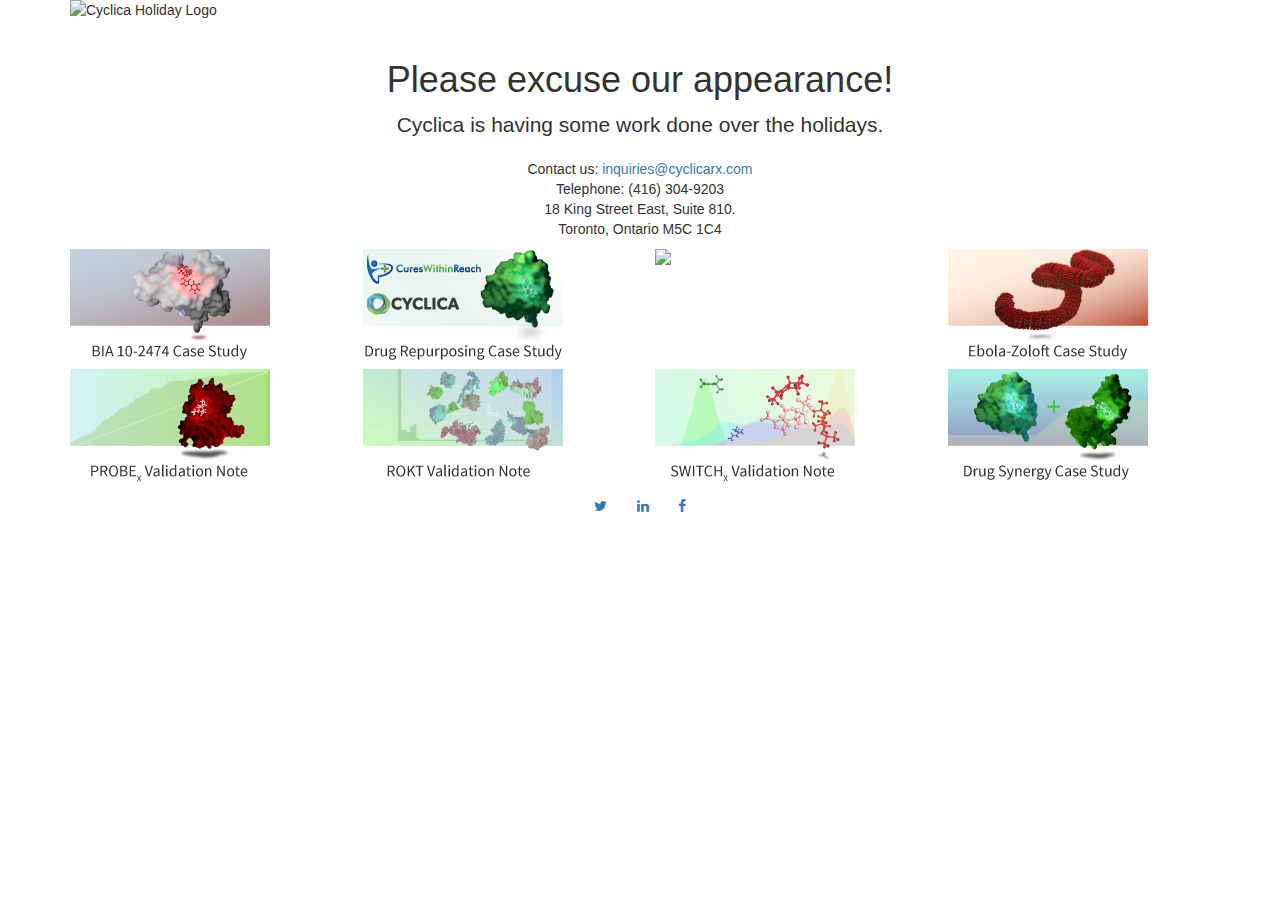
==== index.html @ 0df6b98f "links and pictures" ====
<!DOCTYPE html>
<!-- saved from url=(0039)http://getbootstrap.com/examples/cover/ -->
<html lang="en"><head><meta http-equiv="Content-Type" content="text/html; charset=UTF-8">

        <meta http-equiv="X-UA-Compatible" content="IE=edge">
        <meta name="viewport" content="width=device-width, initial-scale=1">
        <!-- The above 3 meta tags *must* come first in the head; any other head content must come *after* these tags -->
        <meta name="description" content="">
        <meta name="author" content="">
        <link rel="icon" href="favicon.ico">

        <title>Cyclica Inc.</title>

        <!-- Bootstrap core CSS -->
        <link rel="stylesheet" href="https://maxcdn.bootstrapcdn.com/bootstrap/3.3.7/css/bootstrap.min.css" integrity="sha384-BVYiiSIFeK1dGmJRAkycuHAHRg32OmUcww7on3RYdg4Va+PmSTsz/K68vbdEjh4u" crossorigin="anonymous">

        <link href="https://maxcdn.bootstrapcdn.com/font-awesome/4.7.0/css/font-awesome.min.css" rel="stylesheet" integrity="sha384-wvfXpqpZZVQGK6TAh5PVlGOfQNHSoD2xbE+QkPxCAFlNEevoEH3Sl0sibVcOQVnN" crossorigin="anonymous">
        <link rel="stylesheet" href="cyclica.css">
    </head>

    <body>
        <div class="container">
            <div class="row">
                <div class="col-md-12"> 
                    <img class="img-responsive center-block" alt="Cyclica Holiday Logo"  src="img/christmasLogo.png" >
                    <br/>
                    <h1 class="text-center">Please excuse our appearance!</h1>
                    <p class="lead text-center"> Cyclica is having some work done over the holidays. </p>
                    <p class="text-center"> Contact us: <a href="inquiries@cyclicarx.com">inquiries@cyclicarx.com</a> <br/>
                    Telephone: (416) 304-9203<br/>  
                    18 King Street East, Suite 810.<br/> 
                    Toronto, Ontario M5C 1C4
                    </p>
                </div>
            </div>
            <div class="row">
                <div class="col-md-3 col-sm-6"><a href="case-studies/Cyclica_CaseStudy_BIA102474.pdf" target="_blank"><img class="img-responsive" src="img/Panic_Icon_BIA.png"></a></div>
                <div class="col-md-3 col-sm-6"><a href="case-studies/Cyclica_CaseStudy_DrugRepurposing.pdf" target="_blank"><img class="img-responsive" src="img/Panic_Icon_Cures.png"></a></div>
                <div class="col-md-3 col-sm-6"><a href="case-studies/Cyclica_CaseStudy_Decernotinib.pdf" target="_blank"><img class="img-responsive" src="img/Panic_icon_Decernotinib.png"></a></div>
                <div class="col-md-3 col-sm-6"><a href="case-studies/Cyclica_CaseStudy_Sertraline_Ebola_2016.pdf" target="_blank"><img class="img-responsive" src="img/Panic_Icon_Ebola.png"></a></div>
            </div>
            <div class="row">
                <div class="col-md-3 col-sm-6"><a href="validation-notes/Cyclica_ValidationNote_PROBEx.pdf" target="_blank"><img class="img-responsive" src="img/Panic_Icon_PROBEx.png"></a></div>
                <div class="col-md-3 col-sm-6"><a href="validation-notes/Cyclica_ValidationNote_ROKT.pdf" target="_blank"><img class="img-responsive" src="img/Panic_Icon_ROKT.png"></a></div>
                <div class="col-md-3 col-sm-6"><a href="validation-notes/Cyclica_ValidationNote_SWITCHX.pdf" target="_blank"><img class="img-responsive" src="img/Panic_Icon_SWITCHx.png"></a></div>
                <div class="col-md-3 col-sm-6"><a href="case-studies/Cyclica_CaseStudy_Synergy.pdf" target="_blank"><img class="img-responsive" src="img/Panic_Icon_Synergy.png"></a></div>
            </div>
            <div class="row">
                <div class="col-md-12">
                    <p class="text-center">
                    <a class="btn btn-social-icon btn-twitter" href="https://twitter.com/cyclica">
                        <span class="fa fa-twitter"></span>
                    </a>
                    <a class="btn btn-social-icon btn-linkedin" href="https://www.linkedin.com/company/cyclica-inc" target="_blank">
                        <span class="fa fa-linkedin"></span>
                    </a>
                    <a class="btn btn-social-icon btn-facebook" href="https://www.facebook.com/cyclica" target="_blank">
                        <span class="fa fa-facebook"></span>
                    </a>
                    </p>
                </div>
            </div>

        </div>

        <!-- Bootstrap core JavaScript
            ================================================== -->
            <script
                              src="https://code.jquery.com/jquery-3.1.1.min.js"
                              integrity="sha256-hVVnYaiADRTO2PzUGmuLJr8BLUSjGIZsDYGmIJLv2b8="
                              crossorigin="anonymous"></script>
            <!-- Latest compiled and minified JavaScript -->
            <script src="https://maxcdn.bootstrapcdn.com/bootstrap/3.3.7/js/bootstrap.min.js" integrity="sha384-Tc5IQib027qvyjSMfHjOMaLkfuWVxZxUPnCJA7l2mCWNIpG9mGCD8wGNIcPD7Txa" crossorigin="anonymous"></script>
    </body></html>
---- cyclica.css ----

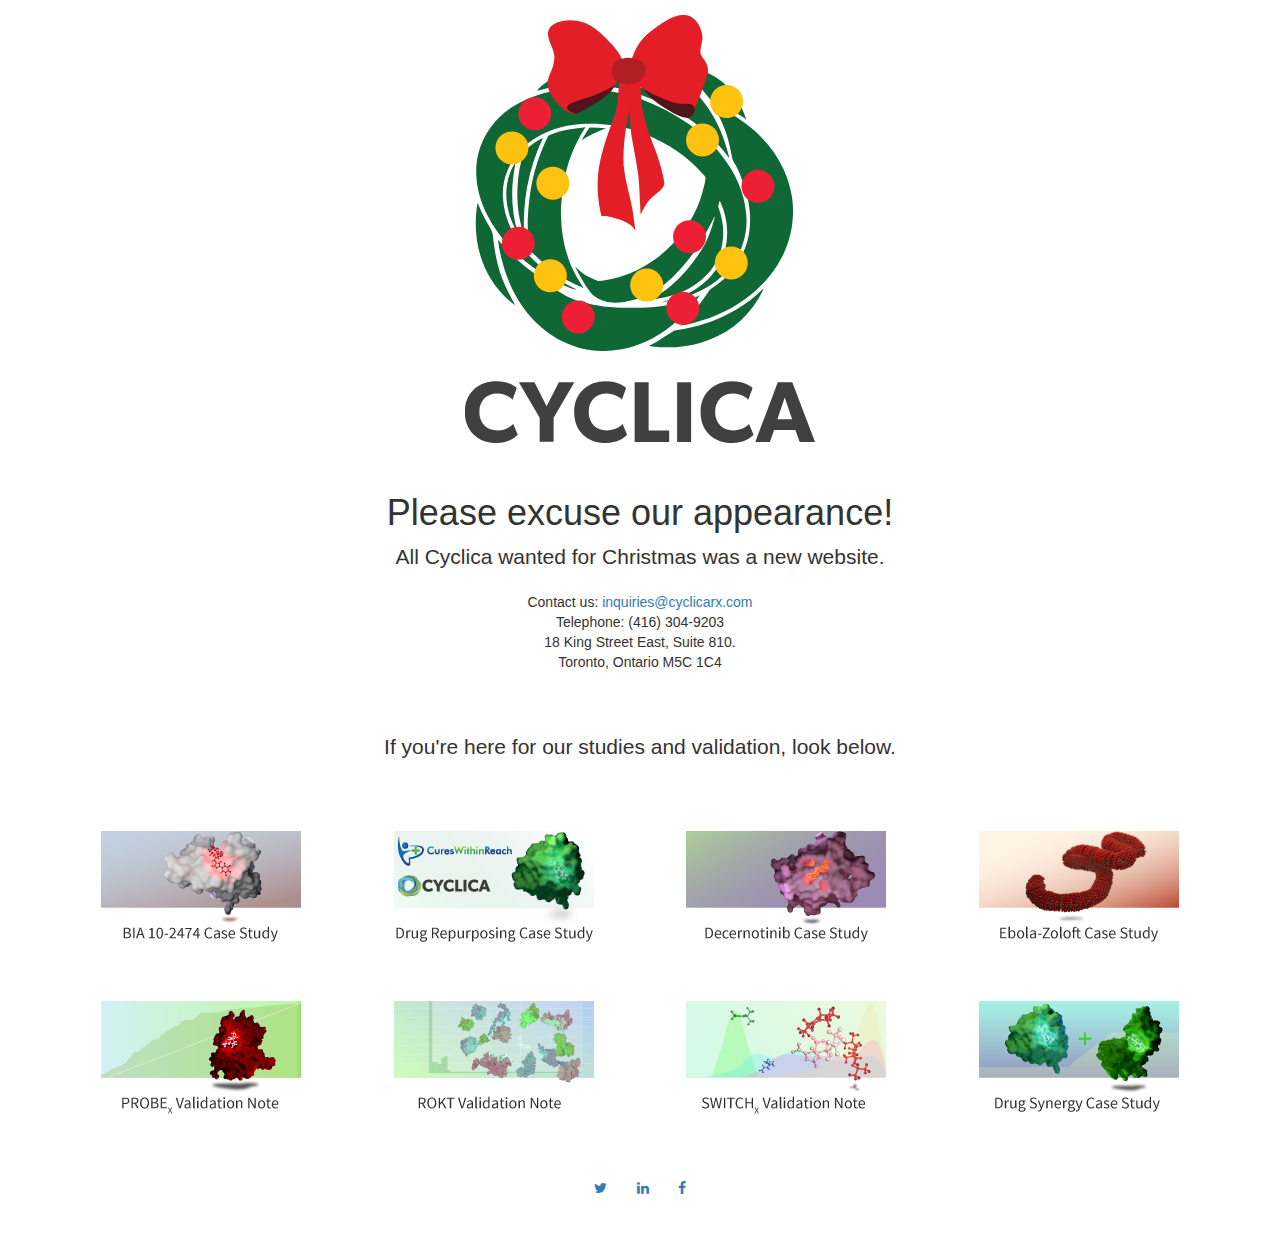
==== commit d6c67d29: "Merge branch 'master' of https://github.com/cyclica/cyclica" ====
--- a/index.html
+++ b/index.html
@@ -22,10 +22,11 @@
         <div class="container">
             <div class="row">
                 <div class="col-md-12"> 
-                    <img class="img-responsive center-block" alt="Cyclica Holiday Logo"  src="img/christmasLogo.png" >
-                    <br/>
+                    <img class="img-responsive center-block" alt="Cyclica Holiday Logo"  src="img/christmas_logo.svg" onerror="this.src='img/christmas_logo.png'" style="width:350px">
+                </div>
+                <div class="col-md-12">
                     <h1 class="text-center">Please excuse our appearance!</h1>
-                    <p class="lead text-center"> Cyclica is having some work done over the holidays. </p>
+                    <p class="lead text-center"> All Cyclica wanted for Christmas was a new website. </p>
                     <p class="text-center"> Contact us: <a href="inquiries@cyclicarx.com">inquiries@cyclicarx.com</a> <br/>
                     Telephone: (416) 304-9203<br/>  
                     18 King Street East, Suite 810.<br/> 
@@ -33,17 +34,18 @@
                     </p>
                 </div>
             </div>
+            <div class="row"><div class="col-xs-12"><p class="lead text-center">If you're here for our studies and validation, look below.</p></div></div>
             <div class="row">
-                <div class="col-md-3 col-sm-6"><a href="case-studies/Cyclica_CaseStudy_BIA102474.pdf" target="_blank"><img class="img-responsive" src="img/Panic_Icon_BIA.png"></a></div>
-                <div class="col-md-3 col-sm-6"><a href="case-studies/Cyclica_CaseStudy_DrugRepurposing.pdf" target="_blank"><img class="img-responsive" src="img/Panic_Icon_Cures.png"></a></div>
-                <div class="col-md-3 col-sm-6"><a href="case-studies/Cyclica_CaseStudy_Decernotinib.pdf" target="_blank"><img class="img-responsive" src="img/Panic_icon_Decernotinib.png"></a></div>
-                <div class="col-md-3 col-sm-6"><a href="case-studies/Cyclica_CaseStudy_Sertraline_Ebola_2016.pdf" target="_blank"><img class="img-responsive" src="img/Panic_Icon_Ebola.png"></a></div>
+                <div class="col-md-3 col-sm-6"><a href="case-studies/Cyclica_CaseStudy_BIA102474.pdf" target="_blank"><img class="img-responsive center-block" src="img/Panic_Icon_BIA.png"></a></div>
+                <div class="col-md-3 col-sm-6"><a href="case-studies/Cyclica_CaseStudy_DrugRepurposing.pdf" target="_blank"><img class="img-responsive center-block" src="img/Panic_Icon_Cures.png"></a></div>
+                <div class="col-md-3 col-sm-6"><a href="case-studies/Cyclica_CaseStudy_Decernotinib.pdf" target="_blank"><img class="img-responsive center-block" src="img/Panic_Icon_Decernotinib.png"></a></div>
+                <div class="col-md-3 col-sm-6"><a href="case-studies/Cyclica_CaseStudy_Sertraline_Ebola_2016.pdf" target="_blank"><img class="img-responsive center-block" src="img/Panic_Icon_Ebola.png"></a></div>
             </div>
             <div class="row">
-                <div class="col-md-3 col-sm-6"><a href="validation-notes/Cyclica_ValidationNote_PROBEx.pdf" target="_blank"><img class="img-responsive" src="img/Panic_Icon_PROBEx.png"></a></div>
-                <div class="col-md-3 col-sm-6"><a href="validation-notes/Cyclica_ValidationNote_ROKT.pdf" target="_blank"><img class="img-responsive" src="img/Panic_Icon_ROKT.png"></a></div>
-                <div class="col-md-3 col-sm-6"><a href="validation-notes/Cyclica_ValidationNote_SWITCHX.pdf" target="_blank"><img class="img-responsive" src="img/Panic_Icon_SWITCHx.png"></a></div>
-                <div class="col-md-3 col-sm-6"><a href="case-studies/Cyclica_CaseStudy_Synergy.pdf" target="_blank"><img class="img-responsive" src="img/Panic_Icon_Synergy.png"></a></div>
+                <div class="col-md-3 col-sm-6"><a href="validation-notes/Cyclica_ValidationNote_PROBEx.pdf" target="_blank"><img class="img-responsive center-block" src="img/Panic_Icon_PROBEx.png"></a></div>
+                <div class="col-md-3 col-sm-6"><a href="validation-notes/Cyclica_ValidationNote_ROKT.pdf" target="_blank"><img class="img-responsive center-block" src="img/Panic_Icon_ROKT.png"></a></div>
+                <div class="col-md-3 col-sm-6"><a href="validation-notes/Cyclica_ValidationNote_SWITCHX.pdf" target="_blank"><img class="img-responsive center-block" src="img/Panic_Icon_SWITCHx.png"></a></div>
+                <div class="col-md-3 col-sm-6"><a href="case-studies/Cyclica_CaseStudy_Synergy.pdf" target="_blank"><img class="img-responsive center-block" src="img/Panic_Icon_Synergy.png"></a></div>
             </div>
             <div class="row">
                 <div class="col-md-12">
--- a/cyclica.css
+++ b/cyclica.css
@@ -1 +1,11 @@
-
+.row {
+  margin-bottom: 20px;
+}
+.row .row {
+  margin-top: 10px;
+  margin-bottom: 0;
+}
+[class*="col-"] {
+  padding-top: 15px;
+  padding-bottom: 15px;
+}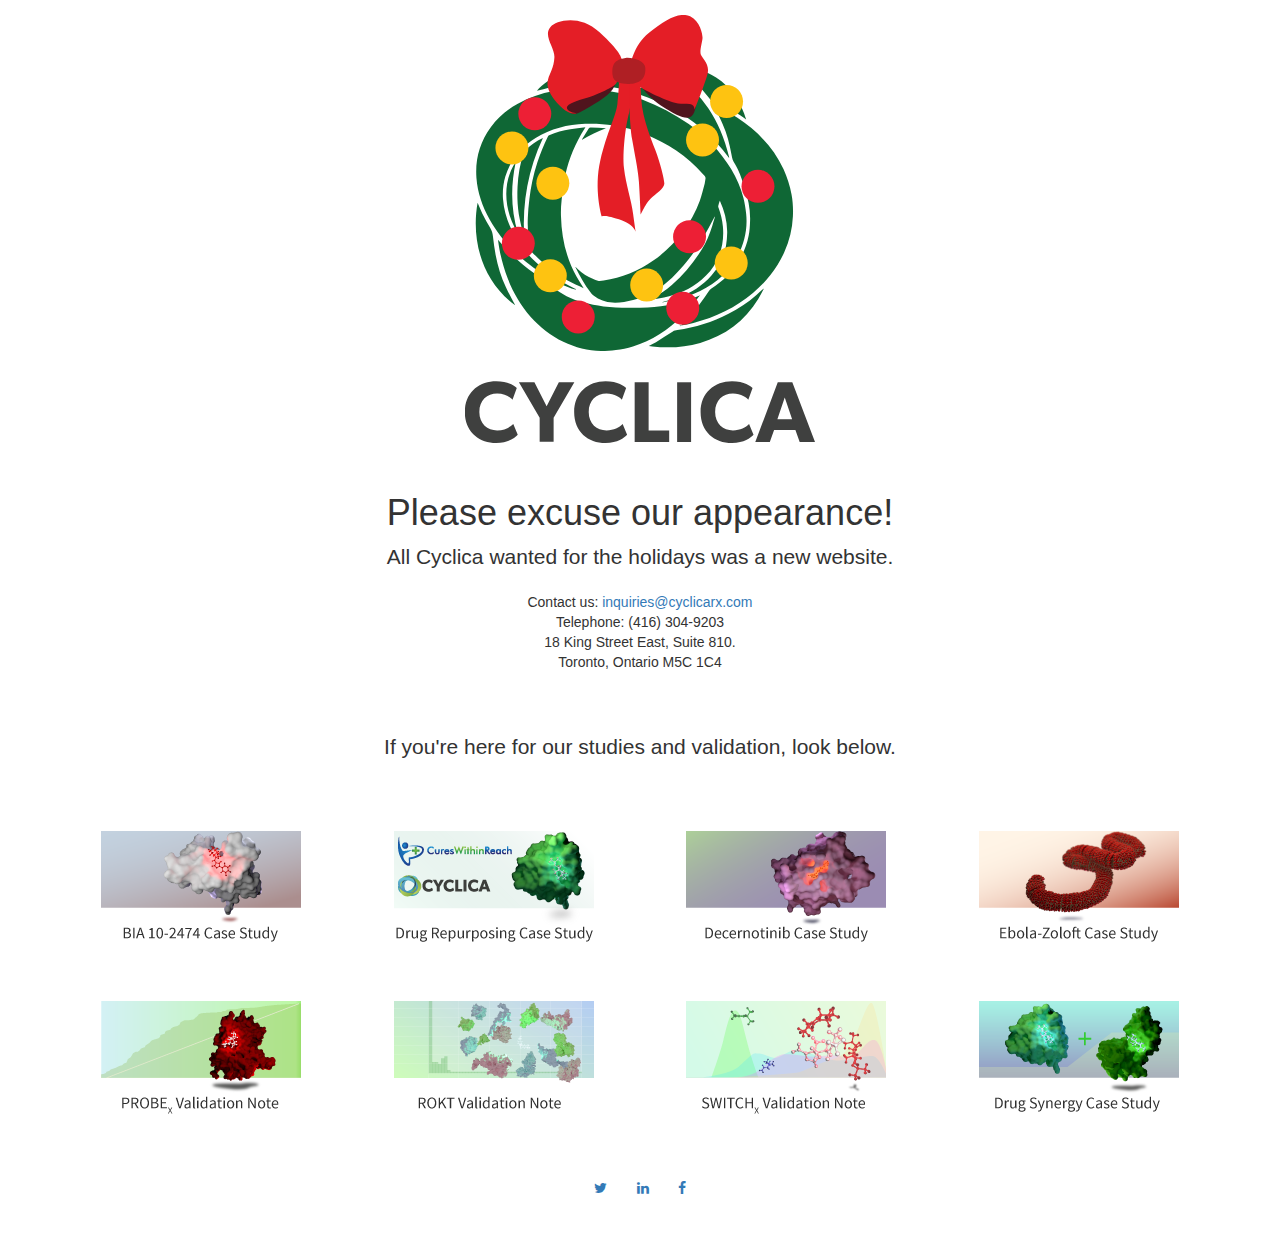
==== commit f69474f9: "pc culture" ====
--- a/index.html
+++ b/index.html
@@ -26,7 +26,7 @@
                 </div>
                 <div class="col-md-12">
                     <h1 class="text-center">Please excuse our appearance!</h1>
-                    <p class="lead text-center"> All Cyclica wanted for Christmas was a new website. </p>
+                    <p class="lead text-center"> All Cyclica wanted for the holidays was a new website. </p>
                     <p class="text-center"> Contact us: <a href="inquiries@cyclicarx.com">inquiries@cyclicarx.com</a> <br/>
                     Telephone: (416) 304-9203<br/>  
                     18 King Street East, Suite 810.<br/> 
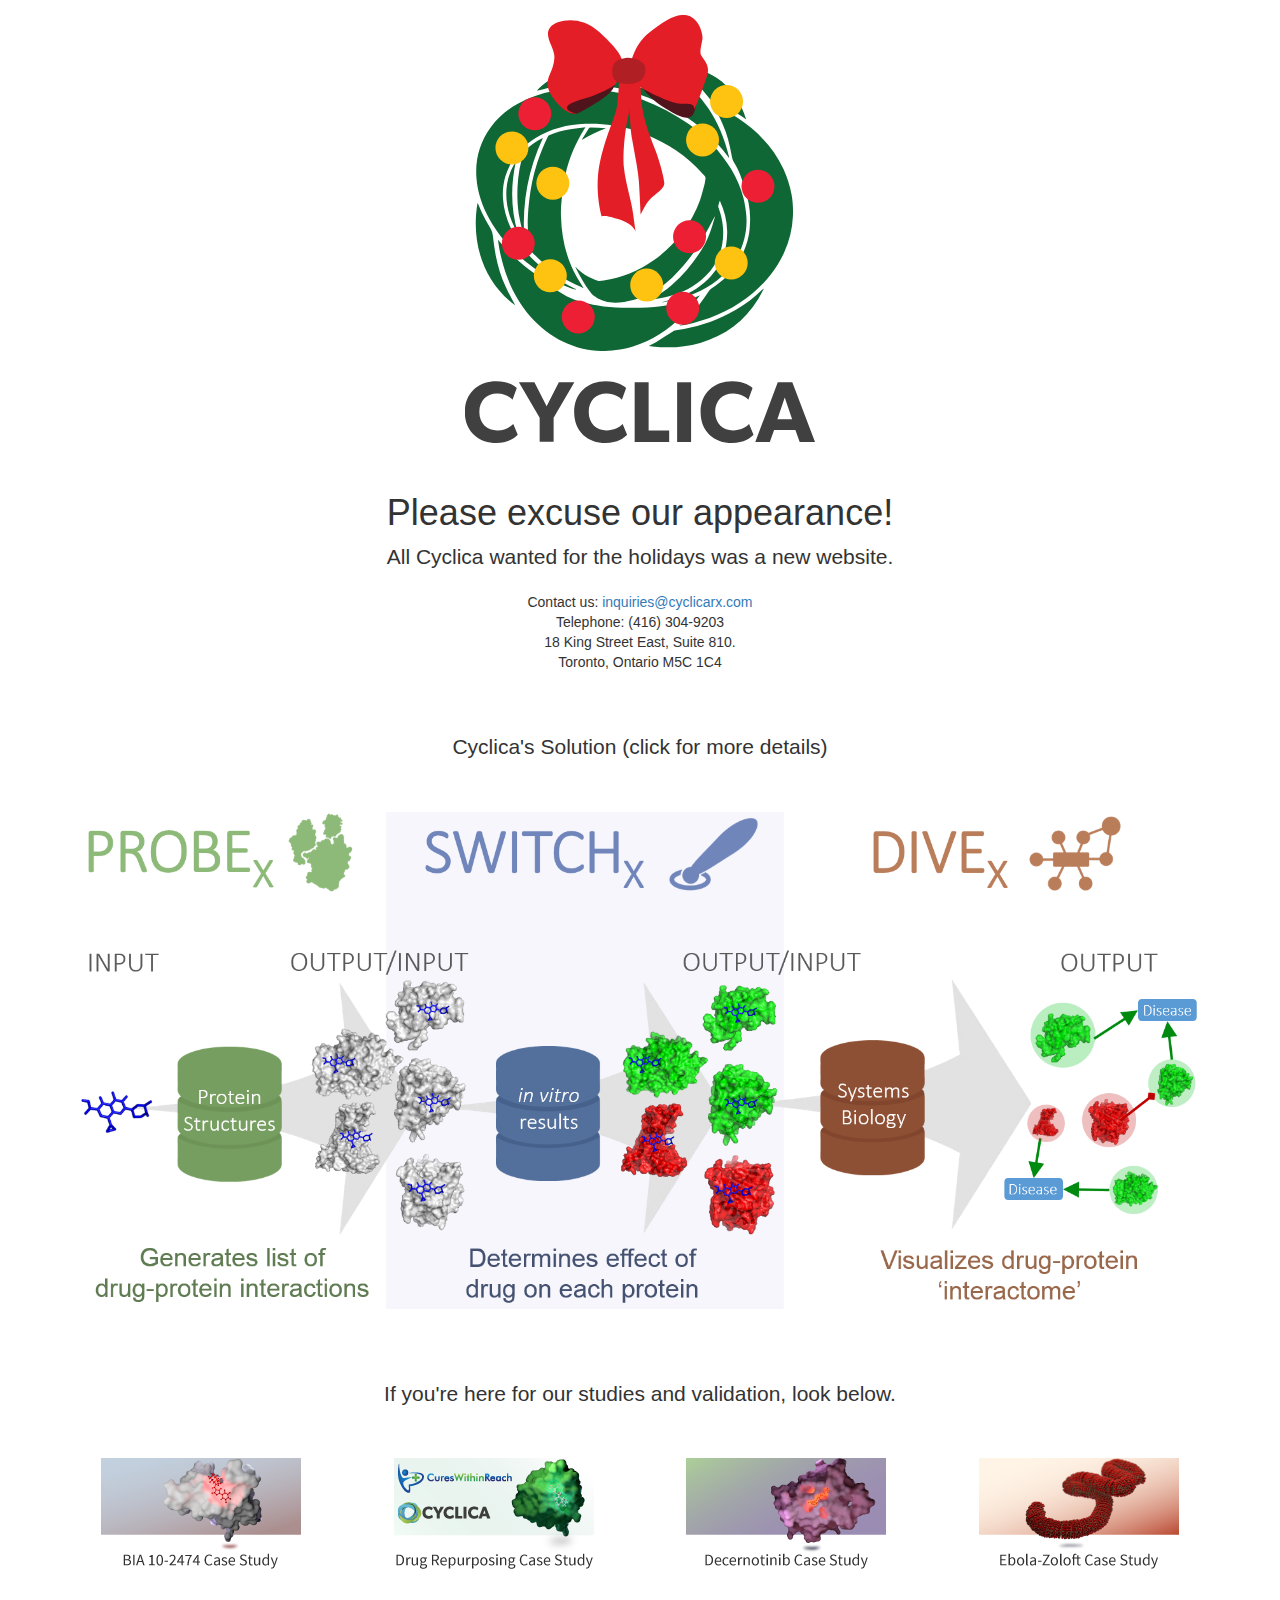
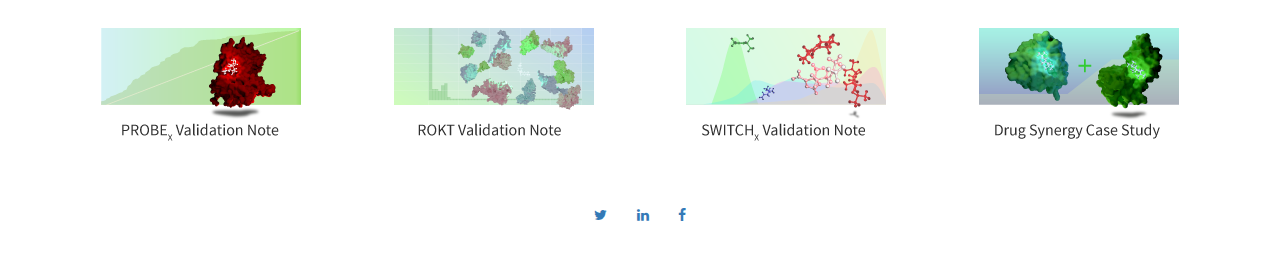
==== commit cdfbfce0: "Added Solutions" ====
--- a/index.html
+++ b/index.html
@@ -34,8 +34,13 @@
                     </p>
                 </div>
             </div>
-            <div class="row"><div class="col-xs-12"><p class="lead text-center">If you're here for our studies and validation, look below.</p></div></div>
             <div class="row">
+                <div class="col-xs-12"><div class="lead text-center">Cyclica's Solution  (click for more details)</div></div>
+                <div class="col-md-12"> <a href="solution/Company_Summary.pdf" target="_blank"><img class="img-responsive center-block" alt="Cyclica's solution" src="img/solutions_image.png"></a>
+                    <br/>
+                </div>
+            </div>
+            <div class="row"><div class="col-xs-12"><div class="lead text-center">If you're here for our studies and validation, look below.</div></div>           
                 <div class="col-md-3 col-sm-6"><a href="case-studies/Cyclica_CaseStudy_BIA102474.pdf" target="_blank"><img class="img-responsive center-block" src="img/Panic_Icon_BIA.png"></a></div>
                 <div class="col-md-3 col-sm-6"><a href="case-studies/Cyclica_CaseStudy_DrugRepurposing.pdf" target="_blank"><img class="img-responsive center-block" src="img/Panic_Icon_Cures.png"></a></div>
                 <div class="col-md-3 col-sm-6"><a href="case-studies/Cyclica_CaseStudy_Decernotinib.pdf" target="_blank"><img class="img-responsive center-block" src="img/Panic_Icon_Decernotinib.png"></a></div>
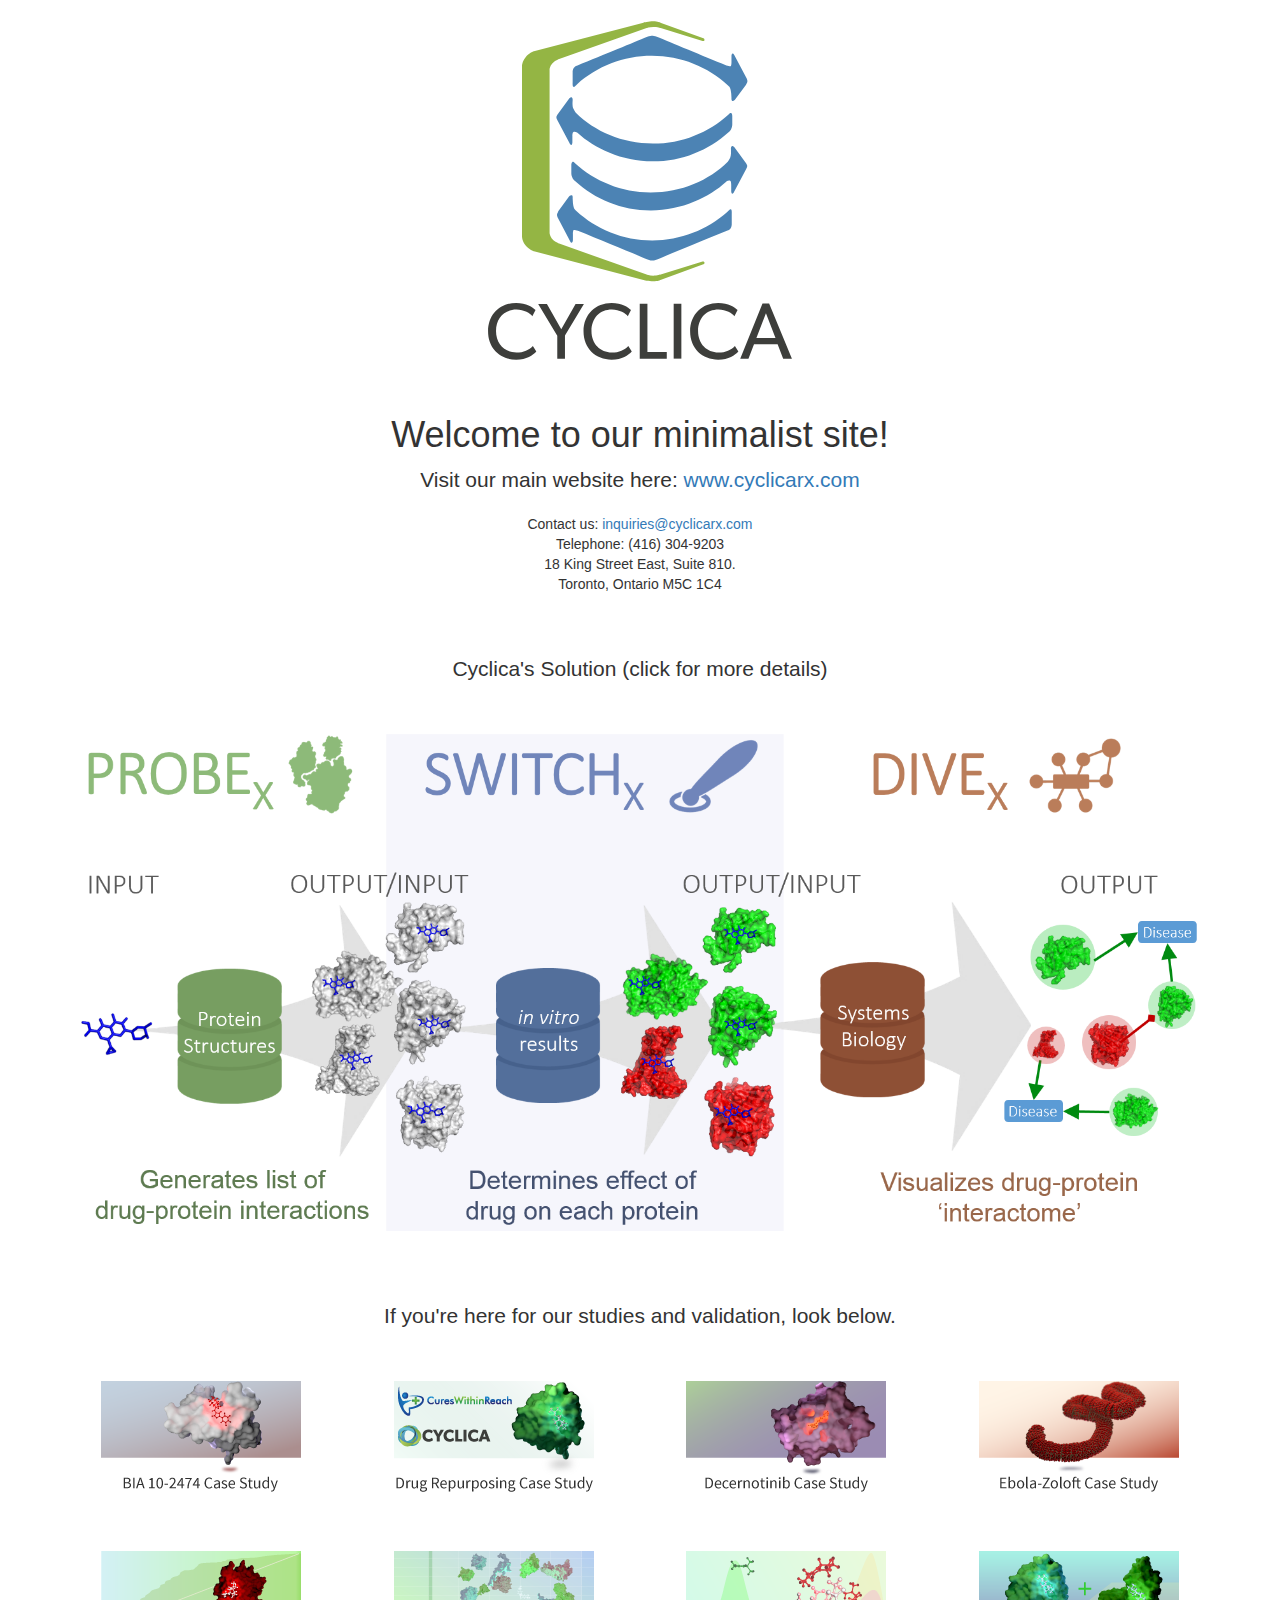
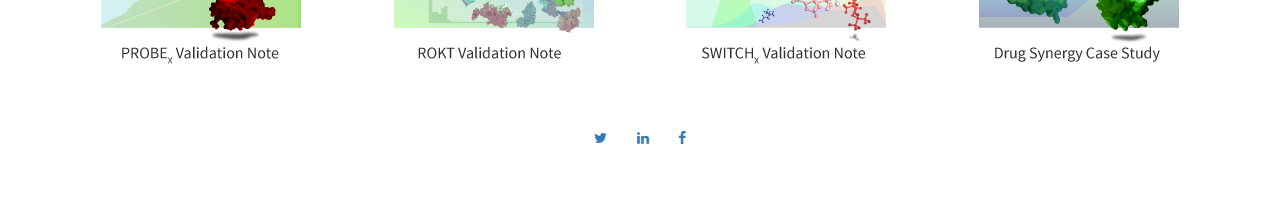
==== commit 282cb100: "Update to temperary site" ====
--- a/index.html
+++ b/index.html
@@ -22,12 +22,12 @@
         <div class="container">
             <div class="row">
                 <div class="col-md-12"> 
-                    <img class="img-responsive center-block" alt="Cyclica Holiday Logo"  src="img/christmas_logo.svg" onerror="this.src='img/christmas_logo.png'" style="width:350px">
+                    <img class="img-responsive center-block" alt="Cyclica Logo"  src="img/cyclica_logo.svg" onerror="this.src='img/cyclica_logo_500.png'" style="width:350px">
                 </div>
                 <div class="col-md-12">
-                    <h1 class="text-center">Please excuse our appearance!</h1>
-                    <p class="lead text-center"> All Cyclica wanted for the holidays was a new website. </p>
-                    <p class="text-center"> Contact us: <a href="inquiries@cyclicarx.com">inquiries@cyclicarx.com</a> <br/>
+                    <h1 class="text-center">Welcome to our minimalist site!</h1>
+                    <p class="lead text-center"> Visit our main website here: <a href="https://cyclicarx.com" target="_blank">www.cyclicarx.com</a> </p>
+                    <p class="text-center"> Contact us: <a href="mailto:inquiries@cyclicarx.com">inquiries@cyclicarx.com</a> <br/>
                     Telephone: (416) 304-9203<br/>  
                     18 King Street East, Suite 810.<br/> 
                     Toronto, Ontario M5C 1C4
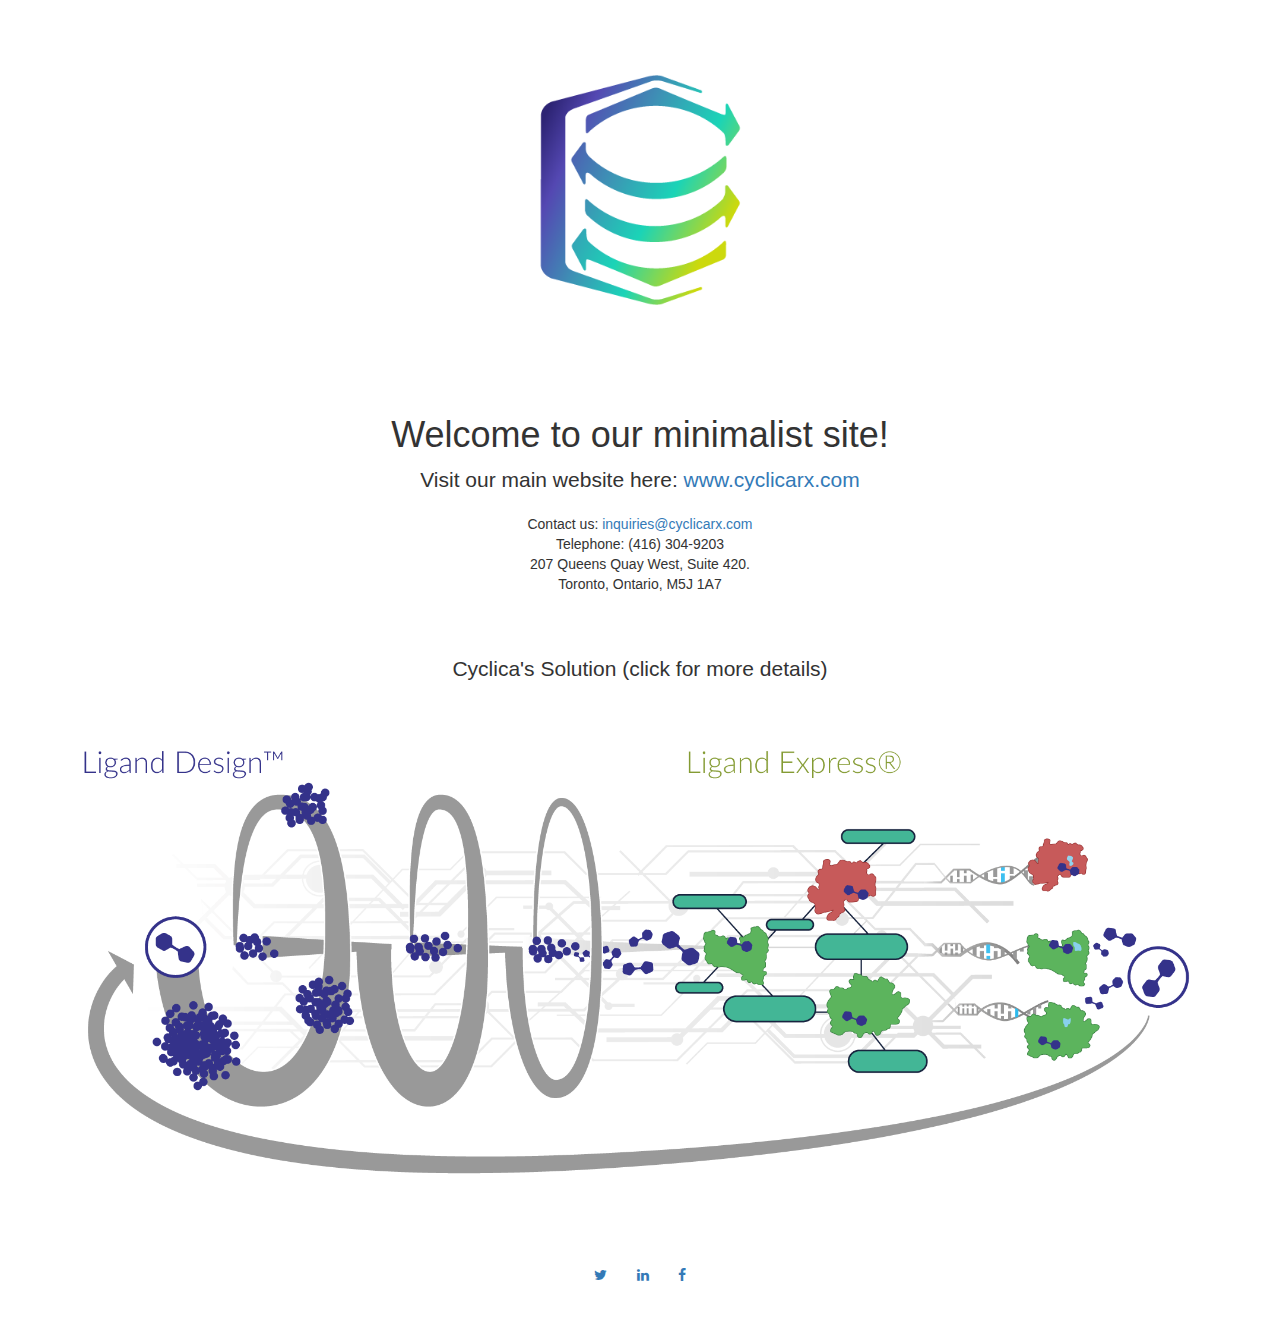
==== commit 265a391e: "update logo on main page" ====
--- a/index.html
+++ b/index.html
@@ -22,25 +22,25 @@
         <div class="container">
             <div class="row">
                 <div class="col-md-12"> 
-                    <img class="img-responsive center-block" alt="Cyclica Logo"  src="img/cyclica_logo.svg" onerror="this.src='img/cyclica_logo_500.png'" style="width:350px">
+                    <img class="img-responsive center-block" alt="Cyclica Logo"  src="img/cyclica_logo_500.png" style="width:350px">
                 </div>
                 <div class="col-md-12">
                     <h1 class="text-center">Welcome to our minimalist site!</h1>
                     <p class="lead text-center"> Visit our main website here: <a href="https://cyclicarx.com" target="_blank">www.cyclicarx.com</a> </p>
                     <p class="text-center"> Contact us: <a href="mailto:inquiries@cyclicarx.com">inquiries@cyclicarx.com</a> <br/>
                     Telephone: (416) 304-9203<br/>  
-                    18 King Street East, Suite 810.<br/> 
-                    Toronto, Ontario M5C 1C4
+                    207 Queens Quay West, Suite 420.<br/> 
+                    Toronto, Ontario, M5J 1A7
                     </p>
                 </div>
             </div>
             <div class="row">
                 <div class="col-xs-12"><div class="lead text-center">Cyclica's Solution  (click for more details)</div></div>
-                <div class="col-md-12"> <a href="solution/Company_Summary.pdf" target="_blank"><img class="img-responsive center-block" alt="Cyclica's solution" src="img/solutions_image.png"></a>
+                <div class="col-md-12"> <a href="solution/Cyclica_Slipsheet_digital.pdf" target="_blank"><img class="img-responsive center-block" alt="Cyclica's solution" src="img/Cyclica_integrated_tools.png"></a>
                     <br/>
                 </div>
             </div>
-            <div class="row"><div class="col-xs-12"><div class="lead text-center">If you're here for our studies and validation, look below.</div></div>           
+            <!-- <div class="row"><div class="col-xs-12"><div class="lead text-center">If you're here for our studies and validation, look below.</div></div>           
                 <div class="col-md-3 col-sm-6"><a href="case-studies/Cyclica_CaseStudy_BIA102474.pdf" target="_blank"><img class="img-responsive center-block" src="img/Panic_Icon_BIA.png"></a></div>
                 <div class="col-md-3 col-sm-6"><a href="case-studies/Cyclica_CaseStudy_DrugRepurposing.pdf" target="_blank"><img class="img-responsive center-block" src="img/Panic_Icon_Cures.png"></a></div>
                 <div class="col-md-3 col-sm-6"><a href="case-studies/Cyclica_CaseStudy_Decernotinib.pdf" target="_blank"><img class="img-responsive center-block" src="img/Panic_Icon_Decernotinib.png"></a></div>
@@ -51,7 +51,7 @@
                 <div class="col-md-3 col-sm-6"><a href="validation-notes/Cyclica_ValidationNote_ROKT.pdf" target="_blank"><img class="img-responsive center-block" src="img/Panic_Icon_ROKT.png"></a></div>
                 <div class="col-md-3 col-sm-6"><a href="validation-notes/Cyclica_ValidationNote_SWITCHX.pdf" target="_blank"><img class="img-responsive center-block" src="img/Panic_Icon_SWITCHx.png"></a></div>
                 <div class="col-md-3 col-sm-6"><a href="case-studies/Cyclica_CaseStudy_Synergy.pdf" target="_blank"><img class="img-responsive center-block" src="img/Panic_Icon_Synergy.png"></a></div>
-            </div>
+            </div> -->
             <div class="row">
                 <div class="col-md-12">
                     <p class="text-center">
